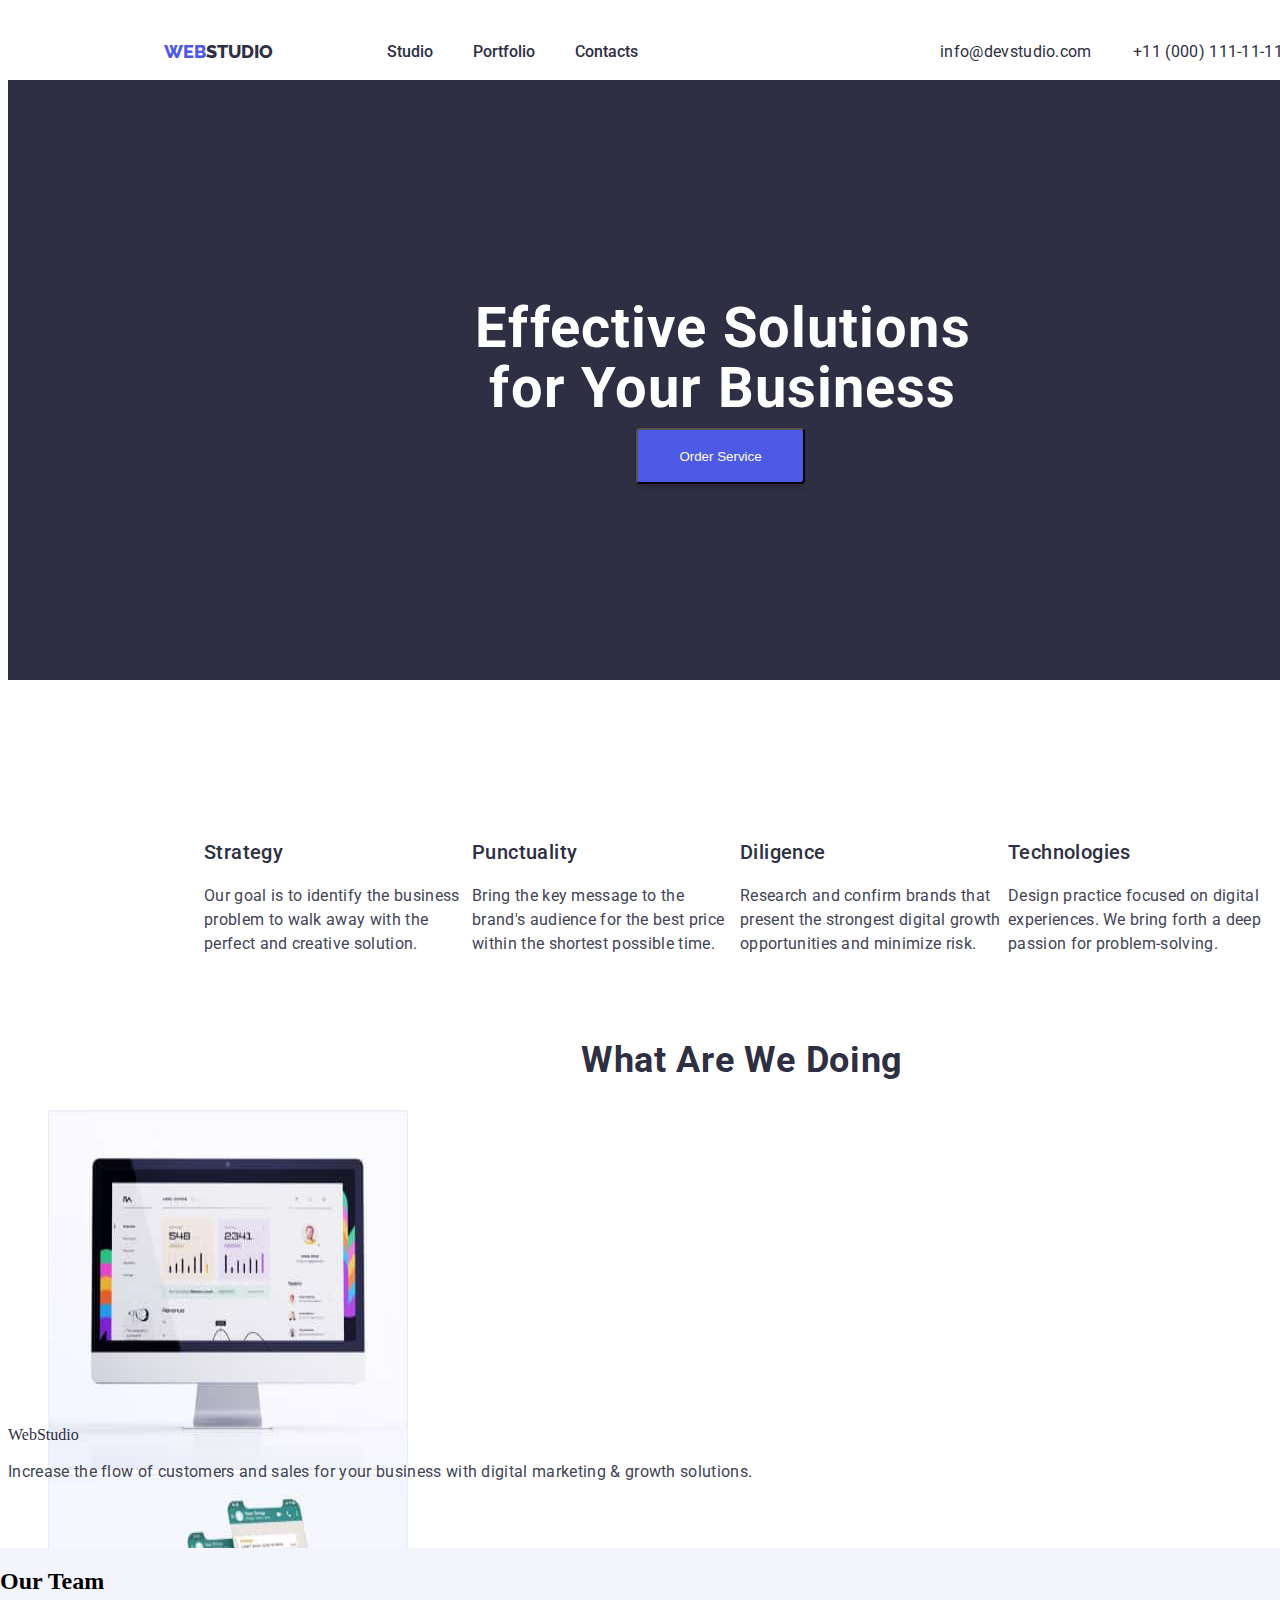
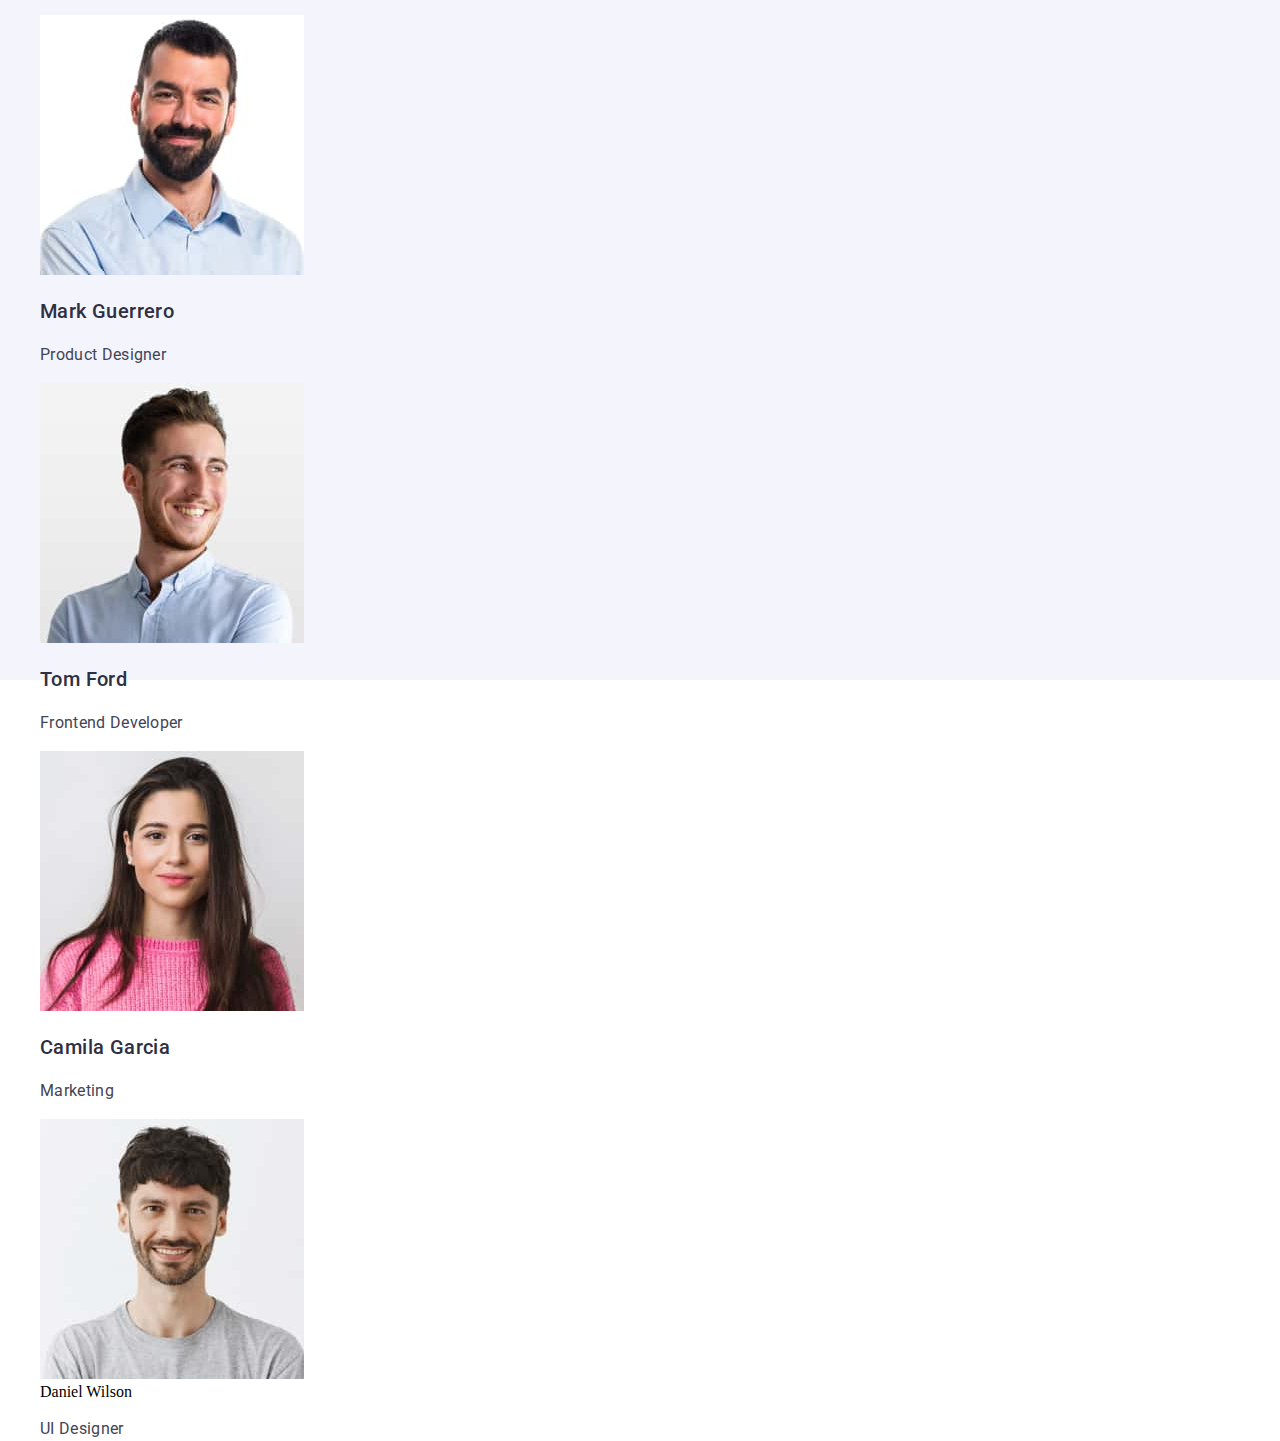
==== index.html @ 4707d4b5 "save" ====
<!DOCTYPE html>
<html lang="en">
<head>
    <meta charset="UTF-8">
    <meta http-equiv="X-UA-Compatible" content="IE=edge">
    <meta name="viewport" content="width=device-width, initial-scale=1.0">
    <title>Main Page</title>
    <link rel="stylesheet" href="./css/styles.css"/>
    <link rel="preconnect" href="https://fonts.googleapis.com">
    <link rel="preconnect" href="https://fonts.gstatic.com" crossorigin>
    <link href="https://fonts.googleapis.com/css2?family=Raleway:wght@800&display=swap" rel="stylesheet">
    <link rel="preconnect" href="https://fonts.googleapis.com">
    <link rel="preconnect" href="https://fonts.gstatic.com" crossorigin>
    <link href="https://fonts.googleapis.com/css2?family=Roboto:wght@400;500;700;900&display=swap" rel="stylesheet">
</head>
<body>
    <header>
        <nav>
            <a href="./index.html" class="webstudio"><span class="web">WEB</span><span class="studio">STUDIO</span></a>
            <ul class="menu_nav">
                <li class="studio_nav"><a href="">Studio</a></li>
                <li class="portfolio_nav"><a href="">Portfolio</a></li>
                <li class="contacts_nav"><a href="">Contacts</a></li>
            </ul>
        </nav>
        <address class="contact_date">
            <ul>
                <li class="email"><a href="mailto:info@devstudio.com">info@devstudio.com</a></li>
                <li class="tel"><a href="tel:+110001111111">+11 (000) 111-11-11</a></li>
            </ul>
        </address>
    </header>
        <main>
            <section class="hero_image">
                <h1>Effective Solutions <br> for Your Business</h1>
                <button type="button" class="order">Order Service</button>
            </section>
            <section class="section1">
                <h2></h2>
                <ul>
                    <li class="section_m">
                        <h3>Strategy</h3>
                        <p>Our goal is to identify the business
                        problem to walk away with the perfect and creative solution.</p>
                    </li>
                    <li class="section_m">
                        <h3>Punctuality</h3>
                        <p>Bring the key message to the brand's audience for the best price within the shortest possible time.</p>
                    </li>
                    <li class="section_m">
                        <h3>Diligence</h3>
                        <p>Research and confirm brands that present the strongest digital growth opportunities and minimize risk.</p>
                    </li>
                    <li class="section_m">
                        <h3>Technologies</h3>
                        <p>Design practice focused on digital experiences. We bring forth a deep passion for problem-solving.</p>
                    </li>
                </ul>
            </section>
            <section class="section2">
                <h2 class="what">What are we doing</h2>
                <ul class="doing">
                    <li>
                        <img src="./images/pc.jpg" alt="pc" width="360" height="360">
                    </li>
                    <li>
                            <img src="./images/mobile.jpg" alt="mobile" width="360" height="360">
                    </li>
                    <li>
                            <img src="./images/pc_mobile.jpg" alt="pc_mobile" width="360" height="360">
                    </li>
                </ul>
            </section>
            <section class="section3">
                <h2>Our Team</h2>
                <ul class="team">
                    <li>
                        <img src="./images/card1.jpg" alt="card1" width="264" height="260">
                        <h3>Mark Guerrero</h3>
                        <p>Product Designer</p>
                    </li>
                    <li>
                        <img src="./images/card2.jpg" alt="card2" width="264" height="260">
                        <h3>Tom Ford</h3>
                        <p>Frontend Developer</p>
                    </li>
                    <li>
                        <img src="./images/card3.jpg" alt="card3" width="264" height="260">
                        <h3>Camila Garcia</h3>
                        <p>Marketing</p>
                    </li>
                    <li>
                        <img src="./images/card4.jpg" alt="card4" width="264" height="260"
                        <h3>Daniel Wilson</h3>
                        <p>UI Designer</p>
                    </li>
                </ul>
            </section>
        </main>
    <footer>
        <a href="./index.html">WebStudio</a>
        <p>Increase the flow of customers and sales for your business with digital marketing & growth solutions.</p>
    </footer>
</body>
</html>
---- css/styles.css ----
a {
    text-decoration: none;
    color: #2E2F42;
}
a:hover {
    text-decoration: underline;
}
li {
    list-style-type: none;
}
header {
    box-sizing: border-box;
}
.webstudio{
    display: flex;
    flex-direction: row;
    align-items: flex-start;
    padding: 0px;
    width: 115px;
    height: 24px;
    margin-left: 156px;
    margin-top: 40px;
    text-decoration: none;
}
.web {
    font-family: 'Raleway';
    font-style: normal;
    font-weight: 800;
    font-size: 18px;
    line-height: 24px;
    color: #4D5AE5;
}
.studio {
    font-family: 'Raleway';
    font-style: normal;
    font-weight: 800;
    font-size: 18px;
    line-height: 24px;
    color: #2E2F42;
}
.menu_nav {
    display: flex;
    flex-direction: row;
    align-items: flex-start;
    gap: 40px;

    font-family: 'Roboto';
    font-style: normal;
    font-weight: 500;
    font-size: 16px;
    line-height: 24px;

    position: absolute;
    width: 261px;
    height: 24px;
    left: 347px;
    top: 24px;
    color: #2E2F42;
}
.email {
    position: absolute;
        width: 153px;
        height: 24px;
        left: 940px;
        top: 40px;
        font-family: 'Roboto';
        font-style: normal;
        font-weight: 400;
        font-size: 16px;
        line-height: 24px;
        letter-spacing: 0.02em;
        color: #434455;
}
.tel {
    position: absolute;
        width: 151px;
        height: 24px;
        left: 1133px;
        top: 40px;
    
        /* Body */
    
        font-family: 'Roboto';
        font-style: normal;
        font-weight: 400;
        font-size: 16px;
        line-height: 24px;
        /* identical to box height, or 150% */
    
        letter-spacing: 0.02em;
    
        /* SLATE */
    
        color: #434455;
}
.hero_image {
    width: 1440px;
    height: 600px;
    left: 0px;
    top: 72px;
    background: #2E2F42;
}
h1 {
    position: absolute;
    width: 500px;
    height: 120px;
    left: 473px;
    top: 260px;

    font-family: 'Roboto';
    font-style: normal;
    font-weight: 700;
    font-size: 56px;
    line-height: 60px;
    text-align: center;
    letter-spacing: 0.02em;
    color: #FFFFFF;
}
.order {
    position: absolute;
    width: 169px;
    height: 56px;
    left: 636px;
    top: 428px;
    background: #4D5AE5;
    box-shadow: 0px 4px 4px rgba(0, 0, 0, 0.15);
    border-radius: 4px;
    color: #FFFFFF;
}
h3 {
    font-family: 'Roboto';
    font-style: normal;
    font-weight: 500;
    font-size: 20px;
    line-height: 24px;
    letter-spacing: 0.02em;
    color: #2E2F42;
    flex: none;
    order: 0;
    flex-grow: 0;
}
p {
    font-family: 'Roboto';
    font-style: normal;
    font-weight: 400;
    font-size: 16px;
    line-height: 24px;
    letter-spacing: 0.02em;
    color: #434455;
    flex: none;
    order: 1;
    flex-grow: 0;
}
.what {
    width: 350px;
    height: 40px;
    margin-left: 559px;
    margin-top: 240px;

    font-family: 'Roboto';
    font-style: normal;
    font-weight: 700;
    font-size: 36px;
    line-height: 40px;
    text-align: center;
    letter-spacing: 0.02em;
    text-transform: capitalize;
    color: #2E2F42;
}
.doing {
    width: 360px;
    height: 300px;
    left: 156px;
    top: 1128px;
}
.team {
    width: 264px;
    height: 380px;
    left: 156px;
    top: 1780px;
}
.section3 {
    position: absolute;
    width: 1440px;
    height: 732px;
    left: 0px;
    top: 1548px;
    background: #F4F4FD;
}
.section1 {
    box-sizing: border-box;
    width: 1128px;
    height: 104px;
    margin-left: 156px;
    padding-top: 120px;
}
.section_m {
    display: inline-block;
    width: 264px;
    height: 104px;
    gap: 8px;
}
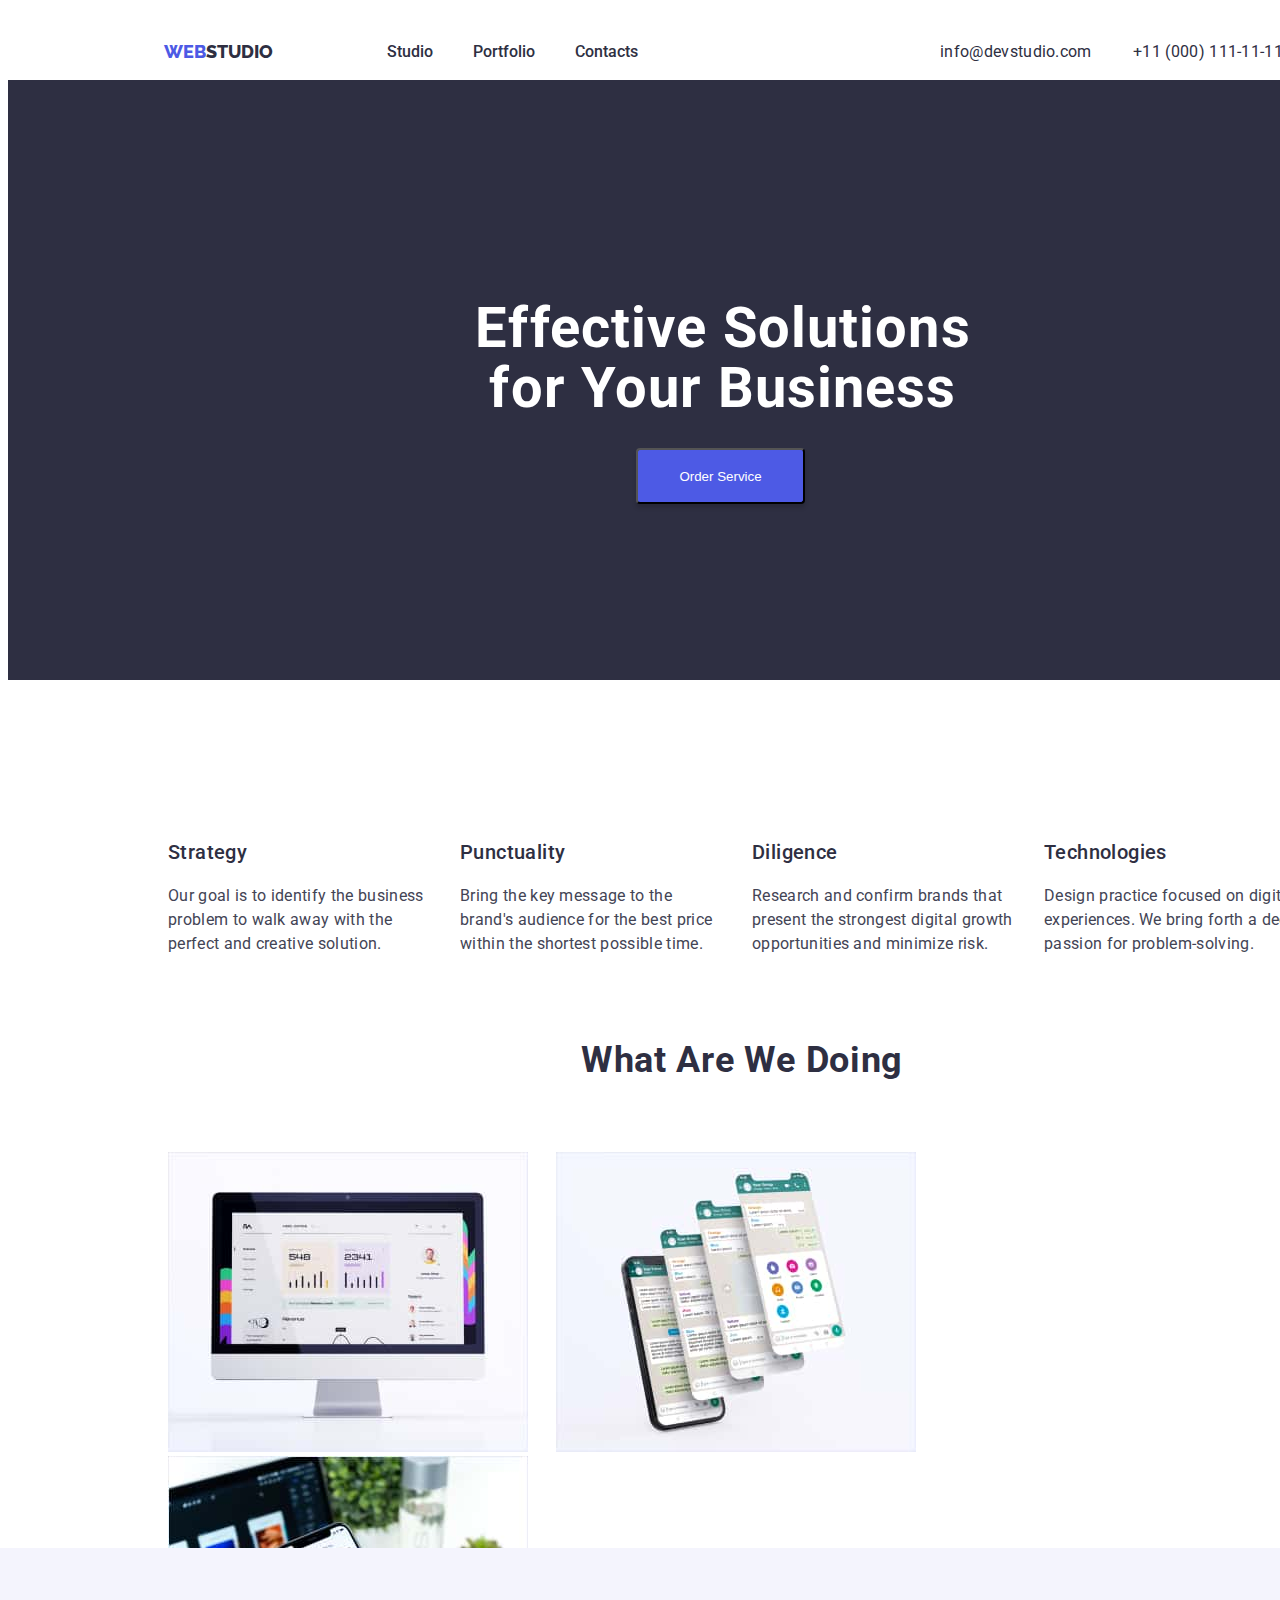
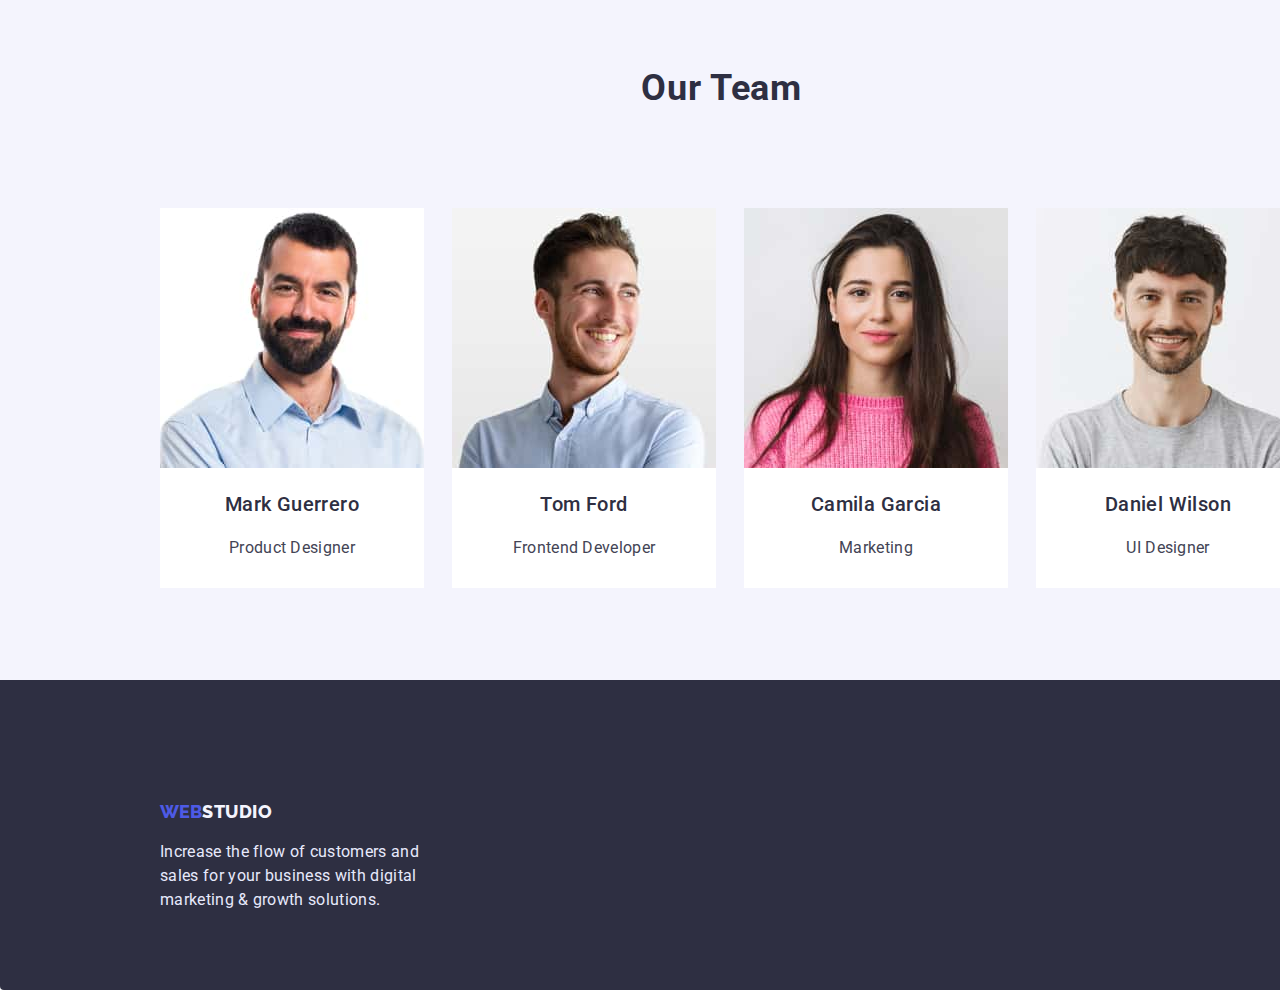
==== commit 2122b87f: "save" ====
--- a/index.html
+++ b/index.html
@@ -60,37 +60,37 @@
             <section class="section2">
                 <h2 class="what">What are we doing</h2>
                 <ul class="doing">
-                    <li>
-                        <img src="./images/pc.jpg" alt="pc" width="360" height="360">
+                    <li class="box_img">
+                        <img src="./images/pc.jpg" alt="pc" width="360" height="300">
                     </li>
-                    <li>
-                            <img src="./images/mobile.jpg" alt="mobile" width="360" height="360">
+                    <li class="box_img">
+                        <img src="./images/mobile.jpg" alt="mobile" width="360" height="300">
                     </li>
-                    <li>
-                            <img src="./images/pc_mobile.jpg" alt="pc_mobile" width="360" height="360">
+                    <li class="box_img">
+                        <img src="./images/pc_mobile.jpg" alt="pc_mobile" width="360" height="300">
                     </li>
                 </ul>
             </section>
             <section class="section3">
-                <h2>Our Team</h2>
-                <ul class="team">
-                    <li>
+                <h2 class="our">Our Team</h2>
+                <ul class="teame">
+                    <li class="teame_card">
                         <img src="./images/card1.jpg" alt="card1" width="264" height="260">
                         <h3>Mark Guerrero</h3>
                         <p>Product Designer</p>
                     </li>
-                    <li>
+                    <li class="teame_card">
                         <img src="./images/card2.jpg" alt="card2" width="264" height="260">
                         <h3>Tom Ford</h3>
                         <p>Frontend Developer</p>
                     </li>
-                    <li>
+                    <li class="teame_card">
                         <img src="./images/card3.jpg" alt="card3" width="264" height="260">
                         <h3>Camila Garcia</h3>
                         <p>Marketing</p>
                     </li>
-                    <li>
-                        <img src="./images/card4.jpg" alt="card4" width="264" height="260"
+                    <li class="teame_card">
+                        <img src="./images/card4.jpg" alt="card4" width="264" height="260">
                         <h3>Daniel Wilson</h3>
                         <p>UI Designer</p>
                     </li>
@@ -98,8 +98,12 @@
             </section>
         </main>
     <footer>
-        <a href="./index.html">WebStudio</a>
-        <p>Increase the flow of customers and sales for your business with digital marketing & growth solutions.</p>
+        <ul>
+            <li class="foot_li">
+            <a href="./index.html"><span class="web">WEB</span><span class="studio_foot">STUDIO</span></a>
+            <p class="foot_d">Increase the flow of customers and sales for your business with digital marketing & growth solutions.</p>
+            </li>
+        </ul>
     </footer>
 </body>
 </html>--- a/css/styles.css
+++ b/css/styles.css
@@ -121,7 +121,7 @@
     width: 169px;
     height: 56px;
     left: 636px;
-    top: 428px;
+    top: 448px;
     background: #4D5AE5;
     box-shadow: 0px 4px 4px rgba(0, 0, 0, 0.15);
     border-radius: 4px;
@@ -168,10 +168,16 @@
     color: #2E2F42;
 }
 .doing {
+    box-sizing: border-box;
+    margin-left: 120px;
+    margin-top: 72px;
+}
+.box_img {
+    display: inline-block;
     width: 360px;
-    height: 300px;
-    left: 156px;
+    height: 300px;    
     top: 1128px;
+    padding-right: 24px;
 }
 .team {
     width: 264px;
@@ -189,14 +195,76 @@
 }
 .section1 {
     box-sizing: border-box;
-    width: 1128px;
+    width: 1250px;
     height: 104px;
-    margin-left: 156px;
+    margin-left: 120px;
     padding-top: 120px;
 }
 .section_m {
     display: inline-block;
     width: 264px;
     height: 104px;
-    gap: 8px;
+    margin-right: 24px;
+}
+.our {
+    width: 165px;
+    height: 40px;
+    margin-left: 639px;
+    margin-top: 120px;
+
+    font-family: 'Roboto';
+    font-style: normal;
+    font-weight: 700;
+    font-size: 36px;
+    line-height: 40px;
+
+    text-align: center;
+    letter-spacing: 0.02em;
+    text-transform: capitalize;
+    color: #2E2F42;
+}
+.teame {
+    box-sizing: border-box;
+    height: 104px;
+    margin-left: 120px;
+    padding-top: 70px;
+}
+.teame_card {
+    display: inline-block;
+    width: 264px;
+    height: 380px;
+    padding-right: 0px;
+    margin-right: 24px;
+    text-align: center;
+    background-color: #FFFFFF;
+
+}
+footer{
+    position: absolute;
+    width: 1440px;
+    height: 310px;
+    left: 0px;
+    top: 2280px;
+    background: #2E2F42;
+    border-radius: 0px 0px 4px 4px;
+}
+.studio_foot {
+    font-family: 'Raleway';
+    font-style: normal;
+    font-weight: 800;
+    font-size: 18px;
+    line-height: 21px;
+    align-items: center;
+    letter-spacing: 0.03em;
+    text-transform: uppercase;
+    color: #F4F4FD;
+}
+.foot_d {
+    color: #e7e9fc;
+    width: 264px;
+    height: 72px;
+}
+.foot_li {
+    margin-top: 120px;
+    margin-left: 120px;
 }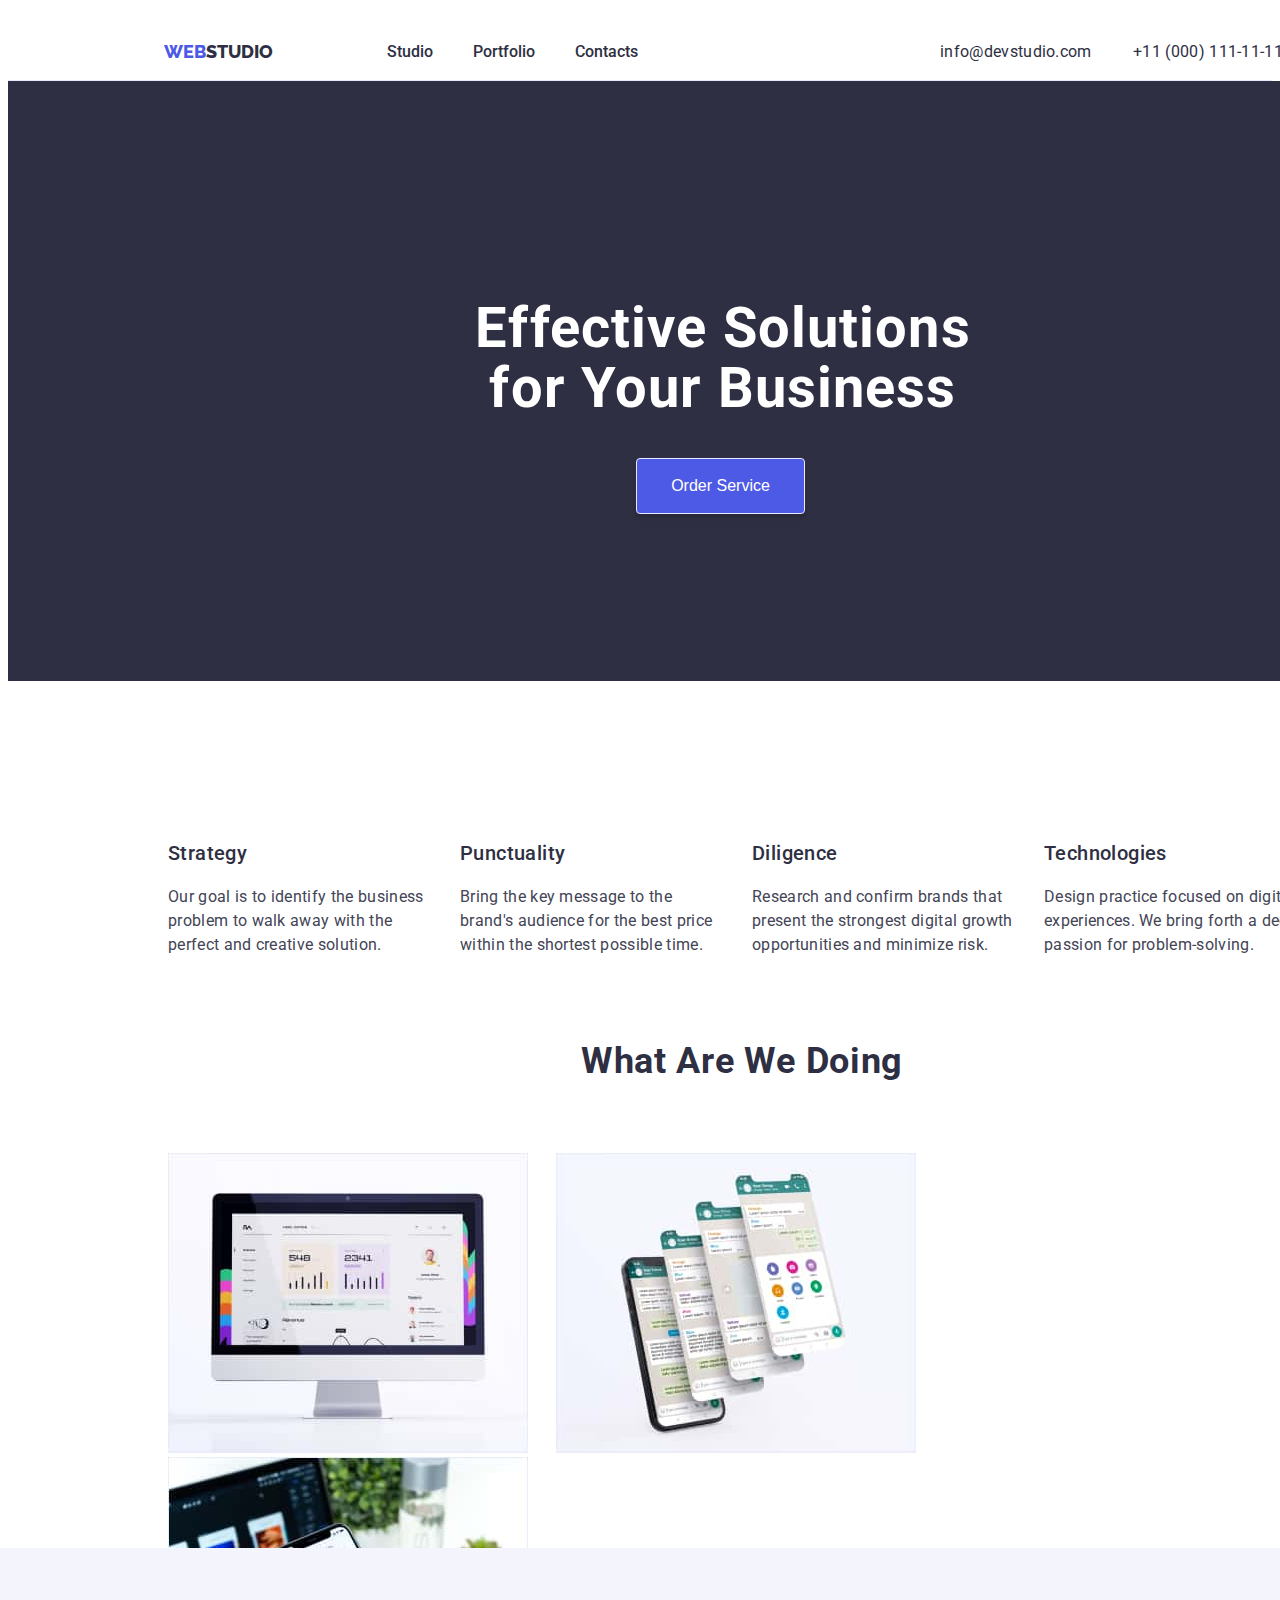
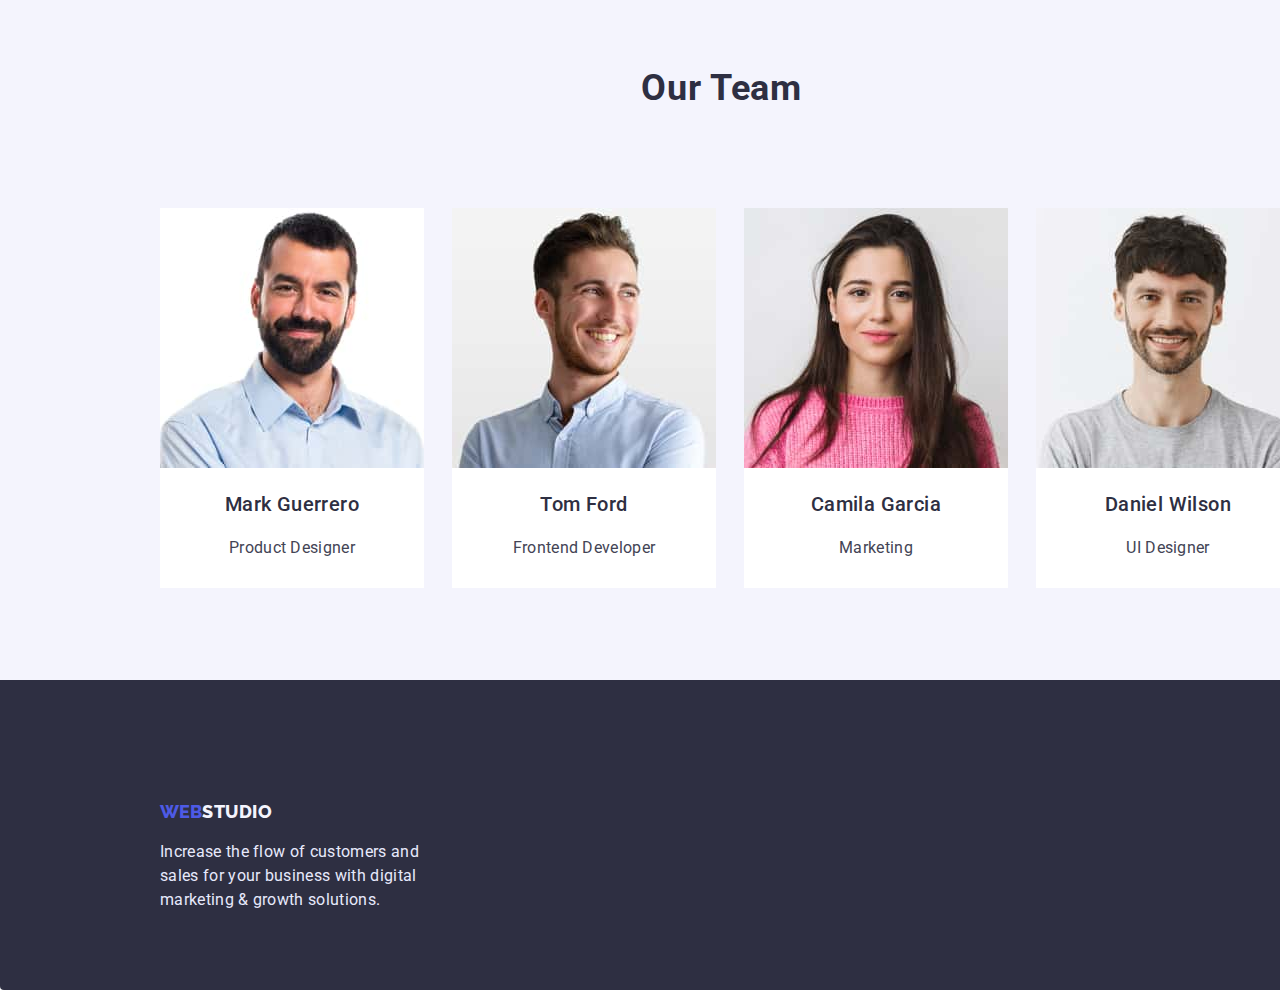
==== commit 041b49df: "save" ====
--- a/index.html
+++ b/index.html
@@ -97,7 +97,7 @@
                 </ul>
             </section>
         </main>
-    <footer>
+    <footer class="footer">
         <ul>
             <li class="foot_li">
             <a href="./index.html"><span class="web">WEB</span><span class="studio_foot">STUDIO</span></a>
--- a/css/styles.css
+++ b/css/styles.css
@@ -10,6 +10,7 @@
 }
 header {
     box-sizing: border-box;
+    border-bottom: 1px solid #E7E9FC;
 }
 .webstudio{
     display: flex;
@@ -121,11 +122,12 @@
     width: 169px;
     height: 56px;
     left: 636px;
-    top: 448px;
+    top: 458px;
     background: #4D5AE5;
     box-shadow: 0px 4px 4px rgba(0, 0, 0, 0.15);
     border-radius: 4px;
     color: #FFFFFF;
+    font-size: 16px;
 }
 h3 {
     font-family: 'Roboto';
@@ -150,6 +152,32 @@
     flex: none;
     order: 1;
     flex-grow: 0;
+}
+.margin_h3{
+    font-family: 'Roboto';
+    font-style: normal;
+    font-weight: 500;
+    font-size: 20px;
+    line-height: 24px;
+    letter-spacing: 0.02em;
+    color: #2E2F42;
+    flex: none;
+    order: 0;
+    flex-grow: 0;
+    padding-left: 15px;
+}
+.margin_p {
+    font-family: 'Roboto';
+    font-style: normal;
+    font-weight: 500;
+    font-size: 20px;
+    line-height: 24px;
+    letter-spacing: 0.02em;
+    color: #2E2F42;
+    flex: none;
+    order: 0;
+    flex-grow: 0;
+    padding-left: 15px;
 }
 .what {
     width: 350px;
@@ -237,14 +265,22 @@
     margin-right: 24px;
     text-align: center;
     background-color: #FFFFFF;
-
-}
-footer{
+}
+.footer {
     position: absolute;
     width: 1440px;
     height: 310px;
     left: 0px;
     top: 2280px;
+    background: #2E2F42;
+    border-radius: 0px 0px 4px 4px;
+}
+.footer1 {
+    position: absolute;
+    width: 1440px;
+    height: 310px;
+    left: 0px;
+    top: 1764px;
     background: #2E2F42;
     border-radius: 0px 0px 4px 4px;
 }
@@ -267,4 +303,50 @@
 .foot_li {
     margin-top: 120px;
     margin-left: 120px;
-}+}
+.filter {
+    box-sizing: border-box;
+    margin-top: 96px;
+    margin-left: 427px;
+    color: #4D5AE5;
+}
+.all_img {
+    box-sizing: border-box;
+    width: 1200px;
+    margin-left: 120px;
+}
+.block_img {
+    display: inline-block;
+    width: 360px;
+    height: 420px;
+    left: 156px;
+    margin-top: 48px;
+    background: #FFFFFF;
+    border: 1px solid #E7E9FC;
+}
+button {
+    border: 0;
+    padding: 0%;
+    font-size: 16px;
+    line-height: 24px;
+    padding: 12px 12px;
+    margin-right: 24px;
+    color: #4D5AE5;
+    background: #F4F4FD;
+    border: 1px solid #E7E9FC;
+    border-radius: 4px;
+}
+button:hover {
+    border: 0;
+    padding: 0%;
+    background: #404BBF;
+    color: #ffffff;
+    padding: 12px 12px;
+    border: 1px solid #404BBF;
+}
+.position {
+    display: inline-block;
+    font-family: 'Roboto';
+    font-style: normal;
+    font-weight: 500;
+}
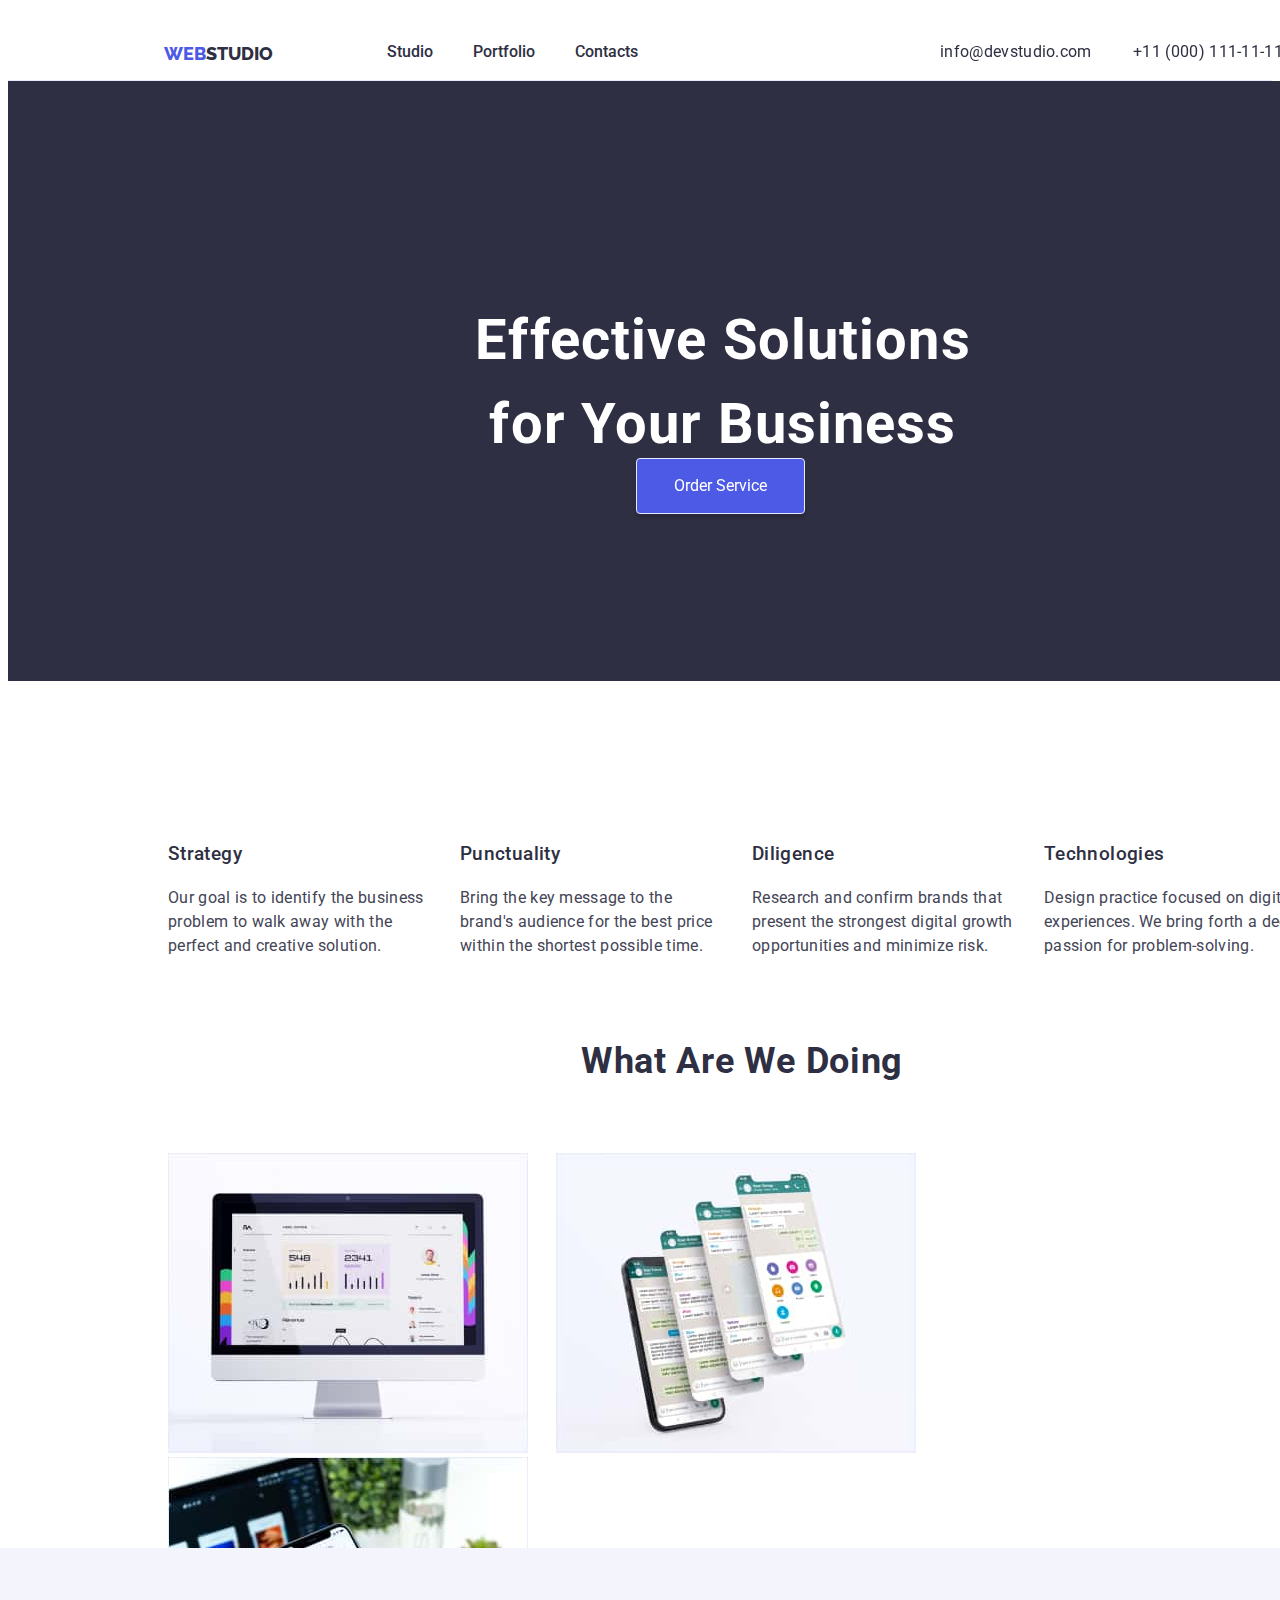
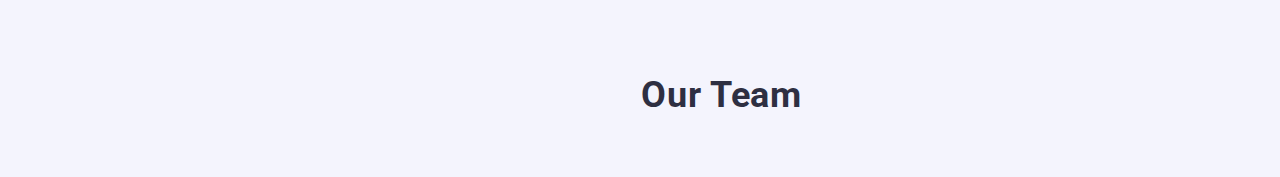
==== commit 2394d942: "save" ====
--- a/index.html
+++ b/index.html
@@ -19,7 +19,7 @@
             <a href="./index.html" class="webstudio"><span class="web">WEB</span><span class="studio">STUDIO</span></a>
             <ul class="menu_nav">
                 <li class="studio_nav"><a href="">Studio</a></li>
-                <li class="portfolio_nav"><a href="">Portfolio</a></li>
+                <li class="portfolio_nav"><a href="./portfolio.html">Portfolio</a></li>
                 <li class="contacts_nav"><a href="">Contacts</a></li>
             </ul>
         </nav>
--- a/css/styles.css
+++ b/css/styles.css
@@ -2,8 +2,11 @@
     text-decoration: none;
     color: #2E2F42;
 }
+body {
+    font-family: 'Roboto';
+}
 a:hover {
-    text-decoration: underline;
+    color: #4D5AE5;
 }
 li {
     list-style-type: none;
@@ -28,7 +31,7 @@
     font-style: normal;
     font-weight: 800;
     font-size: 18px;
-    line-height: 24px;
+    line-height: 1.5;
     color: #4D5AE5;
 }
 .studio {
@@ -36,7 +39,7 @@
     font-style: normal;
     font-weight: 800;
     font-size: 18px;
-    line-height: 24px;
+    line-height: 1.5;
     color: #2E2F42;
 }
 .menu_nav {
@@ -45,12 +48,10 @@
     align-items: flex-start;
     gap: 40px;
 
-    font-family: 'Roboto';
     font-style: normal;
     font-weight: 500;
     font-size: 16px;
-    line-height: 24px;
-
+    line-height: 1.5;
     position: absolute;
     width: 261px;
     height: 24px;
@@ -59,40 +60,30 @@
     color: #2E2F42;
 }
 .email {
-    position: absolute;
-        width: 153px;
-        height: 24px;
-        left: 940px;
-        top: 40px;
-        font-family: 'Roboto';
-        font-style: normal;
-        font-weight: 400;
-        font-size: 16px;
-        line-height: 24px;
-        letter-spacing: 0.02em;
-        color: #434455;
+    position: fixed;
+    width: 153px;
+    height: 24px;
+    left: 940px;
+    top: 40px;
+    font-style: normal;
+    font-weight: 400;
+    font-size: 16px;
+    line-height: 1.5;
+    letter-spacing: 0.02em;
+    color: #434455;
 }
 .tel {
-    position: absolute;
-        width: 151px;
-        height: 24px;
-        left: 1133px;
-        top: 40px;
-    
-        /* Body */
-    
-        font-family: 'Roboto';
-        font-style: normal;
-        font-weight: 400;
-        font-size: 16px;
-        line-height: 24px;
-        /* identical to box height, or 150% */
-    
-        letter-spacing: 0.02em;
-    
-        /* SLATE */
-    
-        color: #434455;
+    position: fixed;
+    width: 151px;
+    height: 24px;
+    left: 1133px;
+    top: 40px;
+    font-style: normal;
+    font-weight: 400;
+    font-size: 16px;
+    line-height: 1.5;
+    letter-spacing: 0.02em;
+    color: #434455;
 }
 .hero_image {
     width: 1440px;
@@ -102,23 +93,21 @@
     background: #2E2F42;
 }
 h1 {
-    position: absolute;
+    position: fixed;
     width: 500px;
     height: 120px;
     left: 473px;
     top: 260px;
-
-    font-family: 'Roboto';
     font-style: normal;
     font-weight: 700;
     font-size: 56px;
-    line-height: 60px;
+    line-height: 1.5;
     text-align: center;
     letter-spacing: 0.02em;
     color: #FFFFFF;
 }
 .order {
-    position: absolute;
+    position: fixed;
     width: 169px;
     height: 56px;
     left: 636px;
@@ -128,13 +117,12 @@
     border-radius: 4px;
     color: #FFFFFF;
     font-size: 16px;
+    font-family: 'Roboto';
 }
 h3 {
-    font-family: 'Roboto';
     font-style: normal;
     font-weight: 500;
-    font-size: 20px;
-    line-height: 24px;
+    line-height: 1.5;
     letter-spacing: 0.02em;
     color: #2E2F42;
     flex: none;
@@ -142,11 +130,10 @@
     flex-grow: 0;
 }
 p {
-    font-family: 'Roboto';
     font-style: normal;
     font-weight: 400;
     font-size: 16px;
-    line-height: 24px;
+    line-height: 1.5;
     letter-spacing: 0.02em;
     color: #434455;
     flex: none;
@@ -154,11 +141,10 @@
     flex-grow: 0;
 }
 .margin_h3{
-    font-family: 'Roboto';
     font-style: normal;
     font-weight: 500;
     font-size: 20px;
-    line-height: 24px;
+    line-height: 1.5;
     letter-spacing: 0.02em;
     color: #2E2F42;
     flex: none;
@@ -167,13 +153,12 @@
     padding-left: 15px;
 }
 .margin_p {
-    font-family: 'Roboto';
-    font-style: normal;
-    font-weight: 500;
-    font-size: 20px;
-    line-height: 24px;
-    letter-spacing: 0.02em;
-    color: #2E2F42;
+    font-style: normal;
+    font-weight: 400;
+    font-size: 16px;
+    line-height: 1.5;
+    letter-spacing: 0.02em;
+    color: #434455;
     flex: none;
     order: 0;
     flex-grow: 0;
@@ -184,8 +169,6 @@
     height: 40px;
     margin-left: 559px;
     margin-top: 240px;
-
-    font-family: 'Roboto';
     font-style: normal;
     font-weight: 700;
     font-size: 36px;
@@ -214,7 +197,7 @@
     top: 1780px;
 }
 .section3 {
-    position: absolute;
+    position: fixed;
     width: 1440px;
     height: 732px;
     left: 0px;
@@ -239,13 +222,10 @@
     height: 40px;
     margin-left: 639px;
     margin-top: 120px;
-
-    font-family: 'Roboto';
     font-style: normal;
     font-weight: 700;
     font-size: 36px;
-    line-height: 40px;
-
+    line-height: 1.5;
     text-align: center;
     letter-spacing: 0.02em;
     text-transform: capitalize;
@@ -267,7 +247,7 @@
     background-color: #FFFFFF;
 }
 .footer {
-    position: absolute;
+    position: fixed;
     width: 1440px;
     height: 310px;
     left: 0px;
@@ -276,7 +256,7 @@
     border-radius: 0px 0px 4px 4px;
 }
 .footer1 {
-    position: absolute;
+    position: fixed;
     width: 1440px;
     height: 310px;
     left: 0px;
@@ -289,7 +269,7 @@
     font-style: normal;
     font-weight: 800;
     font-size: 18px;
-    line-height: 21px;
+    line-height: 1.5;
     align-items: center;
     letter-spacing: 0.03em;
     text-transform: uppercase;
@@ -312,7 +292,7 @@
 }
 .all_img {
     box-sizing: border-box;
-    width: 1200px;
+    width: 1400px;
     margin-left: 120px;
 }
 .block_img {
@@ -321,6 +301,7 @@
     height: 420px;
     left: 156px;
     margin-top: 48px;
+    margin-right: 10px;
     background: #FFFFFF;
     border: 1px solid #E7E9FC;
 }
@@ -328,7 +309,7 @@
     border: 0;
     padding: 0%;
     font-size: 16px;
-    line-height: 24px;
+    line-height: 1.5;
     padding: 12px 12px;
     margin-right: 24px;
     color: #4D5AE5;
@@ -343,10 +324,15 @@
     color: #ffffff;
     padding: 12px 12px;
     border: 1px solid #404BBF;
+    cursor: pointer;
 }
 .position {
     display: inline-block;
+    font-style: normal;
+    font-weight: 500;
+    cursor: pointer;
     font-family: 'Roboto';
-    font-style: normal;
-    font-weight: 500;
-}
+}
+.h1_delete {
+    display: none;
+}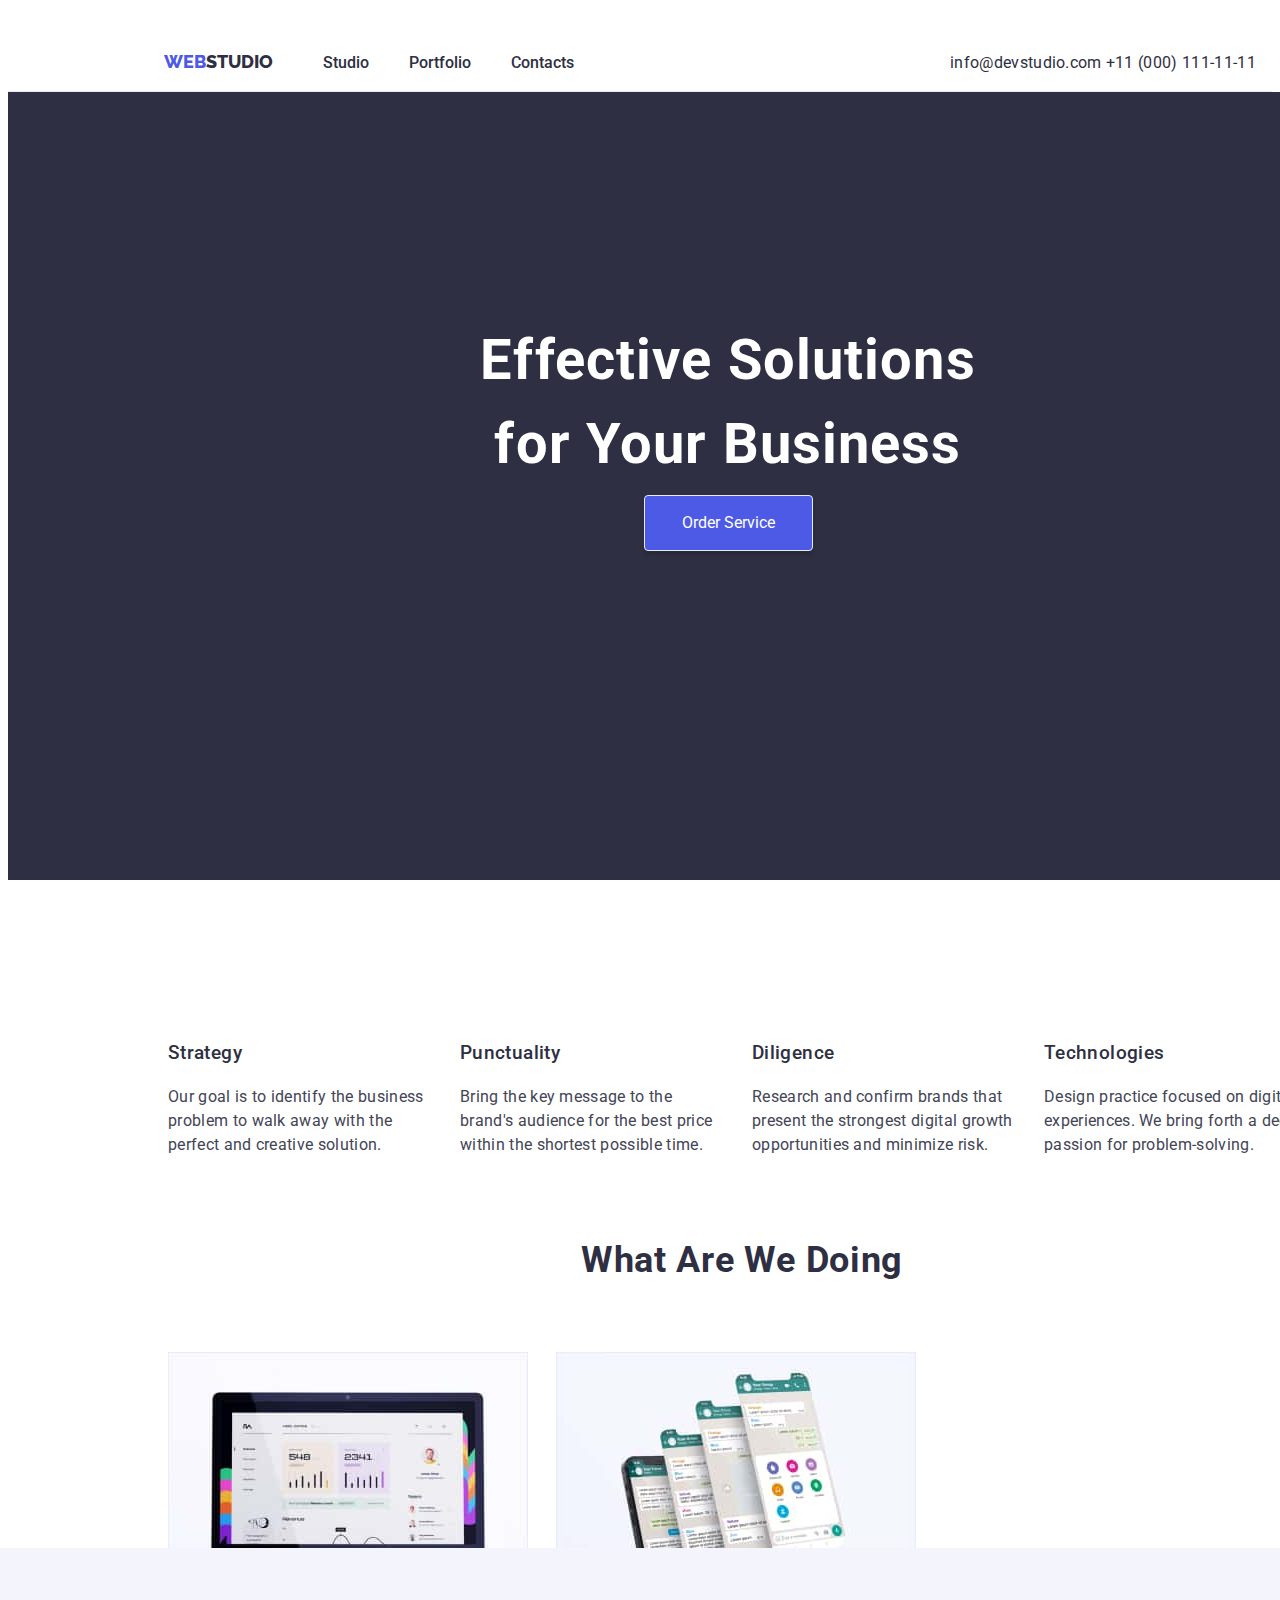
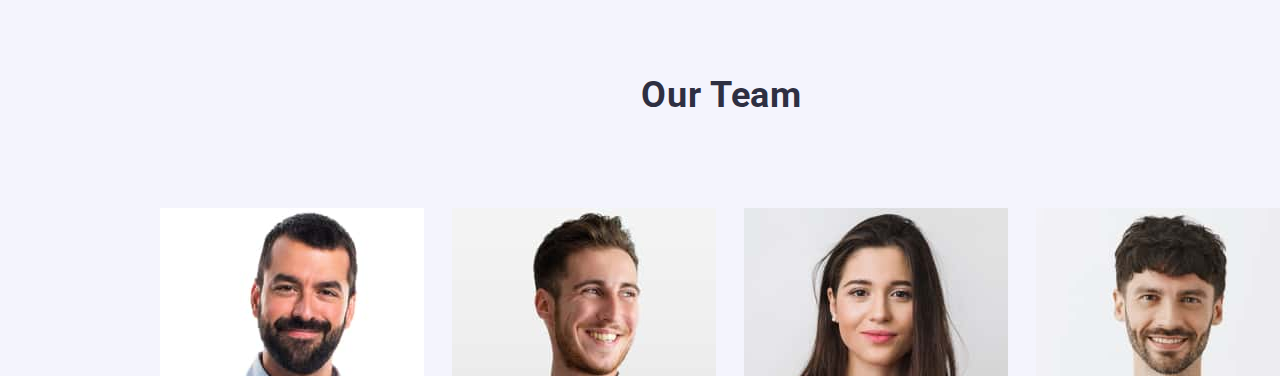
==== commit 56dd593a: "save" ====
--- a/index.html
+++ b/index.html
@@ -13,18 +13,19 @@
     <link rel="preconnect" href="https://fonts.gstatic.com" crossorigin>
     <link href="https://fonts.googleapis.com/css2?family=Roboto:wght@400;500;700;900&display=swap" rel="stylesheet">
 </head>
+
 <body>
     <header>
         <nav>
             <a href="./index.html" class="webstudio"><span class="web">WEB</span><span class="studio">STUDIO</span></a>
             <ul class="menu_nav">
-                <li class="studio_nav"><a href="">Studio</a></li>
+                <li class="studio_nav"><a href="#">Studio</a></li>
                 <li class="portfolio_nav"><a href="./portfolio.html">Portfolio</a></li>
-                <li class="contacts_nav"><a href="">Contacts</a></li>
+                <li class="contacts_nav"><a href="#">Contacts</a></li>
             </ul>
         </nav>
-        <address class="contact_date">
-            <ul>
+        <address>
+            <ul class="contact_date">
                 <li class="email"><a href="mailto:info@devstudio.com">info@devstudio.com</a></li>
                 <li class="tel"><a href="tel:+110001111111">+11 (000) 111-11-11</a></li>
             </ul>
--- a/css/styles.css
+++ b/css/styles.css
@@ -16,9 +16,7 @@
     border-bottom: 1px solid #E7E9FC;
 }
 .webstudio{
-    display: flex;
-    flex-direction: row;
-    align-items: flex-start;
+    display: inline-block;
     padding: 0px;
     width: 115px;
     height: 24px;
@@ -27,6 +25,7 @@
     text-decoration: none;
 }
 .web {
+    display: inline-block;
     font-family: 'Raleway';
     font-style: normal;
     font-weight: 800;
@@ -35,6 +34,7 @@
     color: #4D5AE5;
 }
 .studio {
+    display: inline-block;
     font-family: 'Raleway';
     font-style: normal;
     font-weight: 800;
@@ -42,28 +42,39 @@
     line-height: 1.5;
     color: #2E2F42;
 }
+nav{
+display: inline-block;
+}
 .menu_nav {
-    display: flex;
-    flex-direction: row;
-    align-items: flex-start;
+    display: inline-block;
     gap: 40px;
-
-    font-style: normal;
     font-weight: 500;
     font-size: 16px;
     line-height: 1.5;
-    position: absolute;
     width: 261px;
     height: 24px;
     left: 347px;
     top: 24px;
     color: #2E2F42;
 }
+.studio_nav {
+    float: left;
+    margin-right: 40px;
+}
+.portfolio_nav {
+    float: left;
+    margin-right: 40px;
+}
+
+address {
+    display: inline-block;
+}
+.contact_date {
+    display: inline-block;
+}
 .email {
-    position: fixed;
-    width: 153px;
-    height: 24px;
-    left: 940px;
+    margin-left: 322px;
+    display: inline-block;
     top: 40px;
     font-style: normal;
     font-weight: 400;
@@ -73,10 +84,7 @@
     color: #434455;
 }
 .tel {
-    position: fixed;
-    width: 151px;
-    height: 24px;
-    left: 1133px;
+    display: inline-block;
     top: 40px;
     font-style: normal;
     font-weight: 400;
@@ -86,6 +94,7 @@
     color: #434455;
 }
 .hero_image {
+    padding-top: 188px;
     width: 1440px;
     height: 600px;
     left: 0px;
@@ -93,11 +102,7 @@
     background: #2E2F42;
 }
 h1 {
-    position: fixed;
-    width: 500px;
     height: 120px;
-    left: 473px;
-    top: 260px;
     font-style: normal;
     font-weight: 700;
     font-size: 56px;
@@ -107,7 +112,7 @@
     color: #FFFFFF;
 }
 .order {
-    position: fixed;
+    margin: 20px 0px 0px 636px;
     width: 169px;
     height: 56px;
     left: 636px;
@@ -316,6 +321,7 @@
     background: #F4F4FD;
     border: 1px solid #E7E9FC;
     border-radius: 4px;
+    font-family: 'Roboto';
 }
 button:hover {
     border: 0;
@@ -325,6 +331,7 @@
     padding: 12px 12px;
     border: 1px solid #404BBF;
     cursor: pointer;
+    font-family: 'Roboto';
 }
 .position {
     display: inline-block;
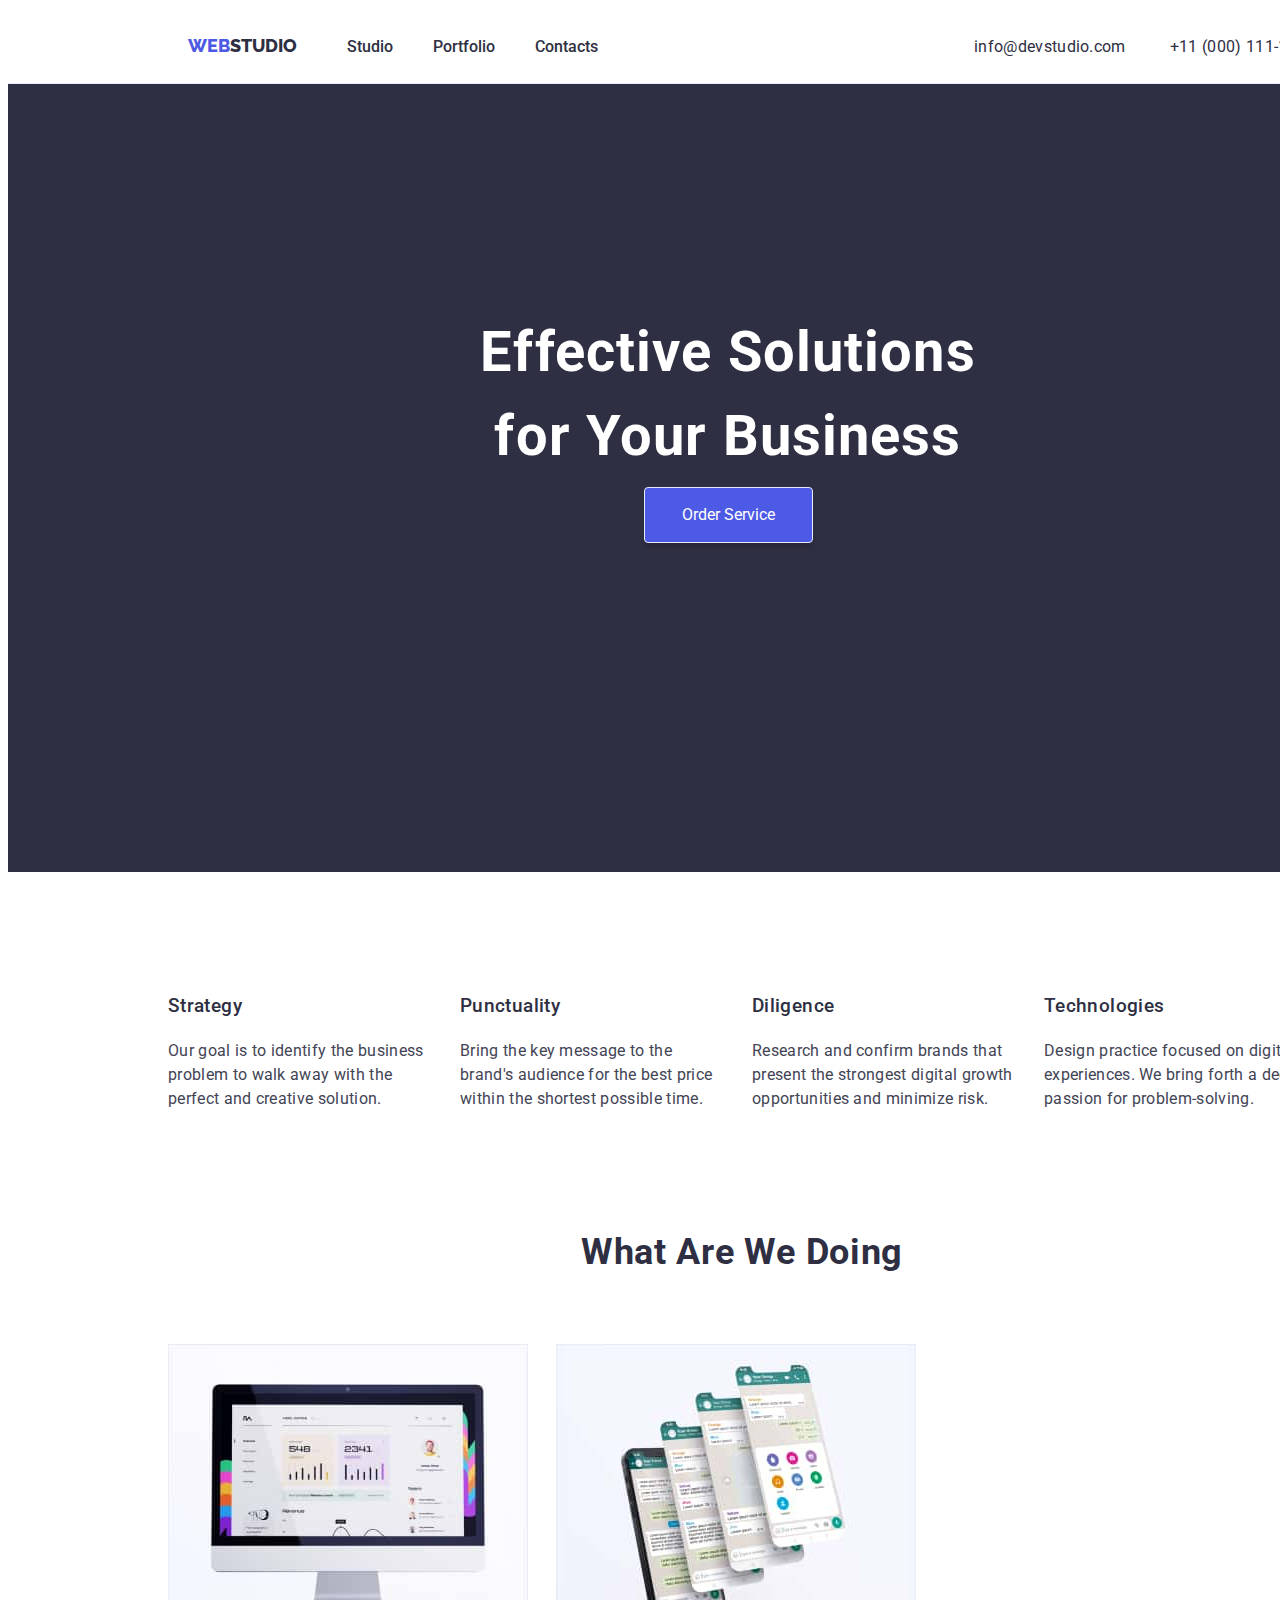
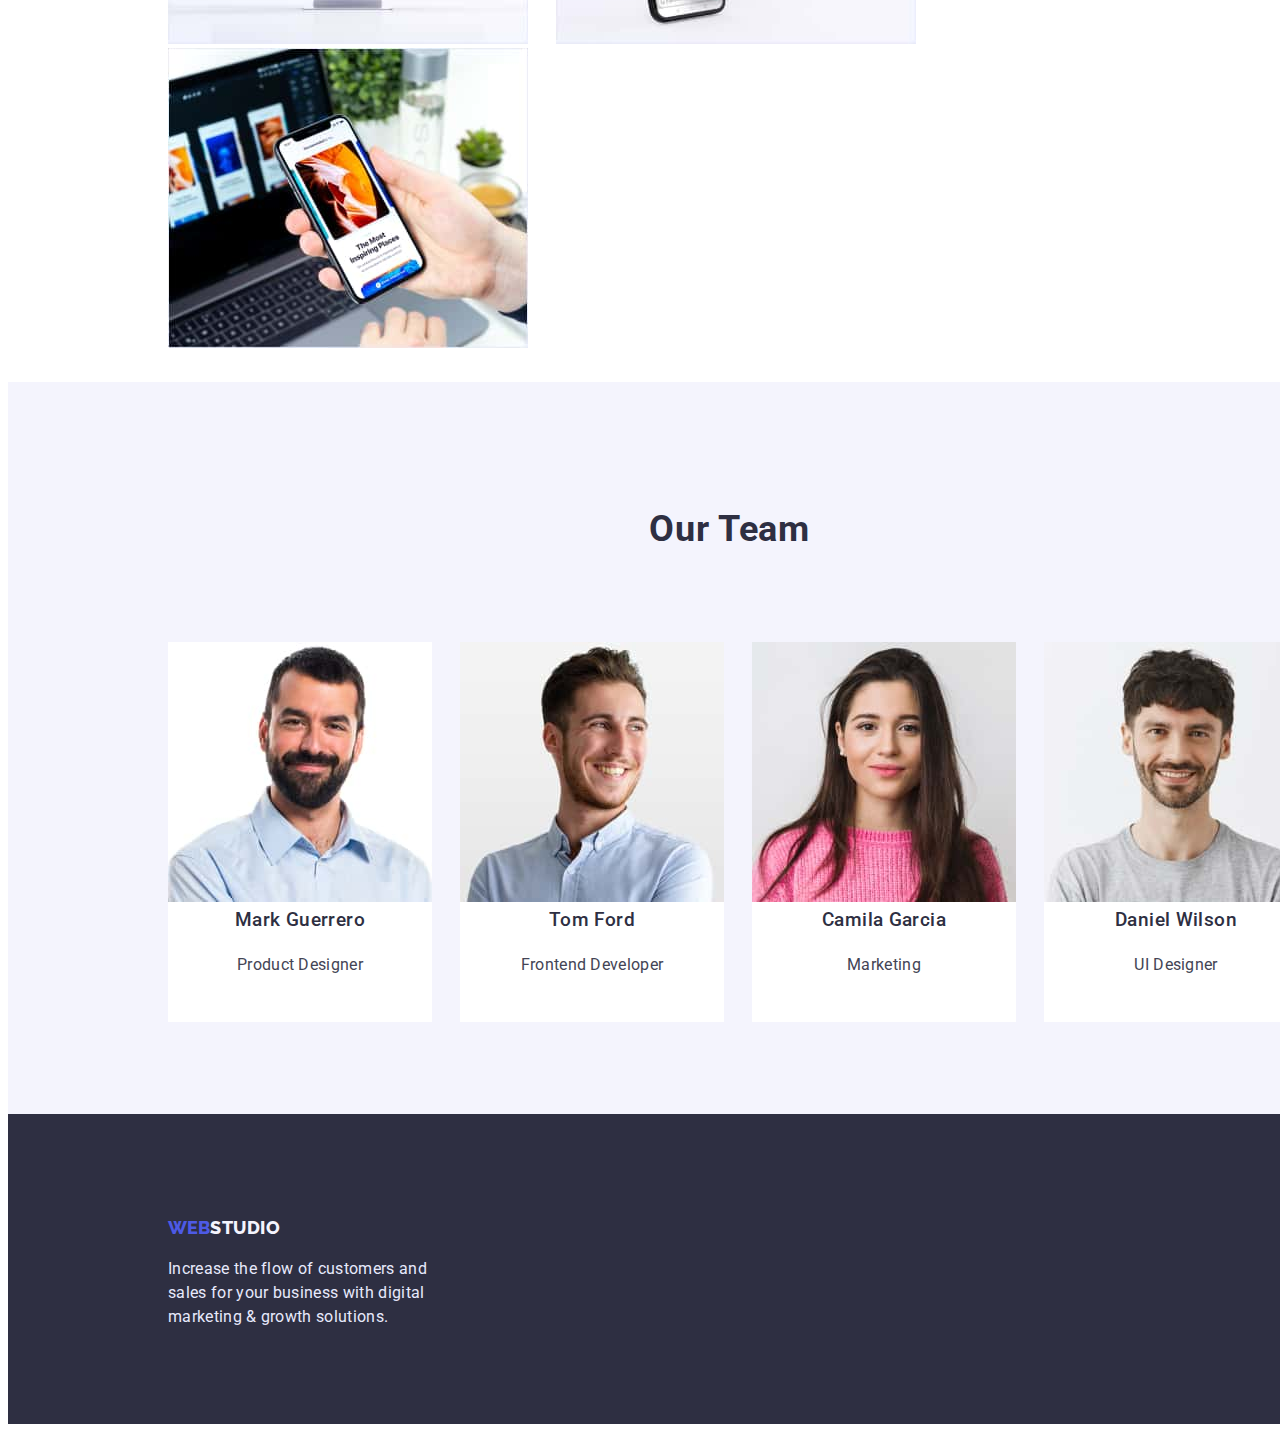
==== commit ffecfade: "save" ====
--- a/index.html
+++ b/index.html
@@ -37,7 +37,6 @@
                 <button type="button" class="order">Order Service</button>
             </section>
             <section class="section1">
-                <h2></h2>
                 <ul>
                     <li class="section_m">
                         <h3>Strategy</h3>
--- a/css/styles.css
+++ b/css/styles.css
@@ -11,9 +11,15 @@
 li {
     list-style-type: none;
 }
+ul {
+    margin: 0px;
+}
 header {
+    padding: 24px ;
     box-sizing: border-box;
     border-bottom: 1px solid #E7E9FC;
+    width: 1440px;
+
 }
 .webstudio{
     display: inline-block;
@@ -21,7 +27,6 @@
     width: 115px;
     height: 24px;
     margin-left: 156px;
-    margin-top: 40px;
     text-decoration: none;
 }
 .web {
@@ -92,6 +97,7 @@
     line-height: 1.5;
     letter-spacing: 0.02em;
     color: #434455;
+    margin-left: 40px;
 }
 .hero_image {
     padding-top: 188px;
@@ -125,6 +131,7 @@
     font-family: 'Roboto';
 }
 h3 {
+    margin-top: 0px;
     font-style: normal;
     font-weight: 500;
     line-height: 1.5;
@@ -202,7 +209,7 @@
     top: 1780px;
 }
 .section3 {
-    position: fixed;
+    margin: 0px;
     width: 1440px;
     height: 732px;
     left: 0px;
@@ -226,7 +233,7 @@
     width: 165px;
     height: 40px;
     margin-left: 639px;
-    margin-top: 120px;
+    padding-top: 120px;
     font-style: normal;
     font-weight: 700;
     font-size: 36px;
@@ -252,22 +259,18 @@
     background-color: #FFFFFF;
 }
 .footer {
-    position: fixed;
     width: 1440px;
     height: 310px;
     left: 0px;
-    top: 2280px;
     background: #2E2F42;
-    border-radius: 0px 0px 4px 4px;
 }
 .footer1 {
-    position: fixed;
+    margin-top: 120px;
     width: 1440px;
     height: 310px;
     left: 0px;
     top: 1764px;
     background: #2E2F42;
-    border-radius: 0px 0px 4px 4px;
 }
 .studio_foot {
     font-family: 'Raleway';
@@ -286,7 +289,7 @@
     height: 72px;
 }
 .foot_li {
-    margin-top: 120px;
+    padding-top: 100px;
     margin-left: 120px;
 }
 .filter {
